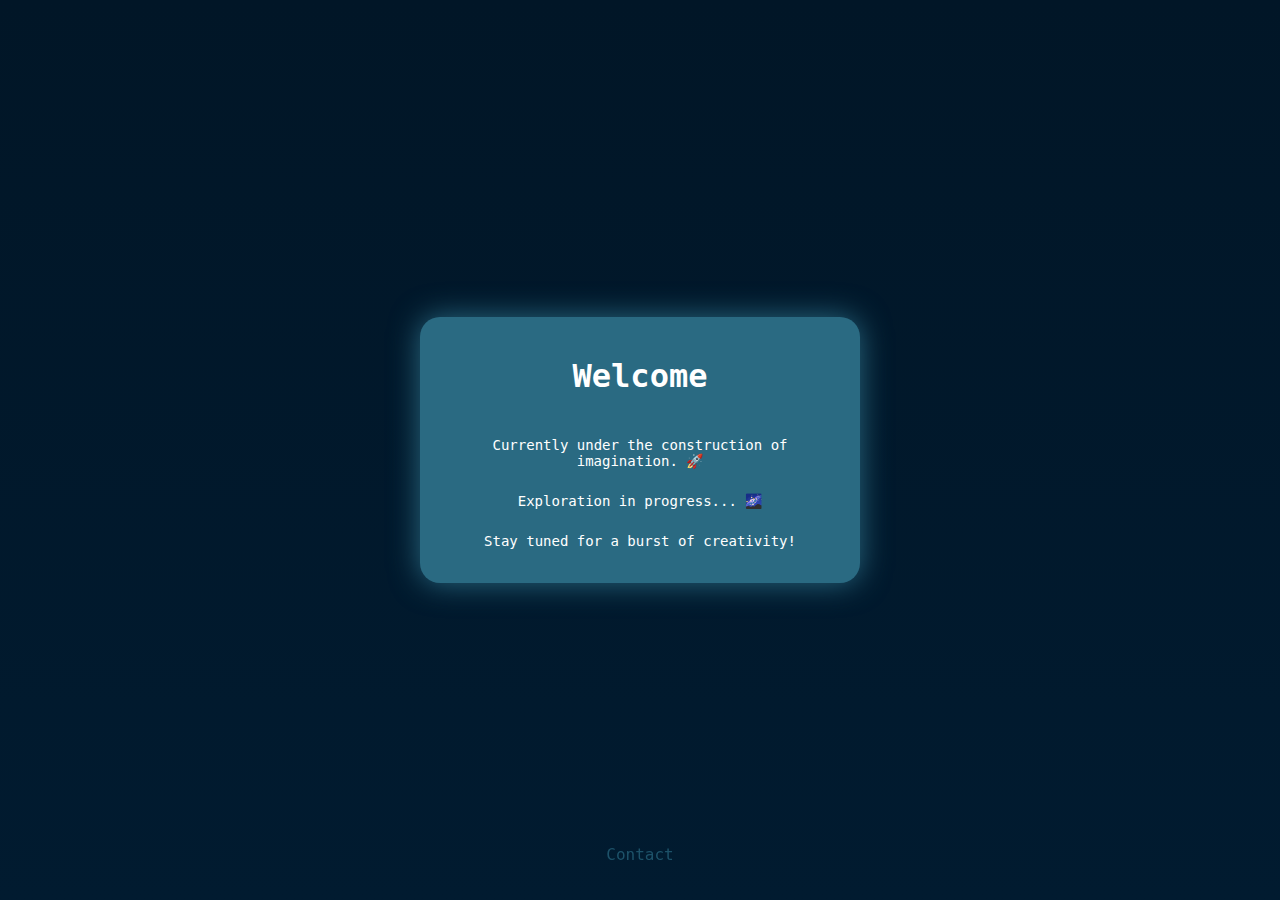
==== index.html @ 7d0512ce "Maintenance-Site" ====
<!DOCTYPE html>
<head>
    <!-- Implementierungen und Formatierungen -->
    <!-- Deine anderen Links und Scripts hier -->
    <meta charset="utf-8">
    <meta name="viewport" content="width=device-width, initial-scale=1">
    <link rel="stylesheet" href="style.css">
    <!-- Weitere Einbindungen hier -->

    <!--Title and shit-->
    <title>Homepage</title>
</head>
<body>
    <div class="card">
        <h1>Welcome</h1>
        <p style="margin-top: 20px;">Currently under the construction of imagination. 🚀</p>
        <p>Exploration in progress... 🌌</p>
        <p>Stay tuned for a burst of creativity!</p>
    </div>
    <div class="contact">
        <p id="contact-btn">Contact</p>
        <script>
            document.getElementById('contact-btn').addEventListener('click', function() {
                window.location.href = '/contact.html';
            });
        </script>
    </div>
</body>
</html>
---- style.css ----
body {
    display: flex;
    justify-content: center;
    align-items: center;
    margin: 0;
    padding: 0;
    min-height: 100vh;
    background: linear-gradient(#011627, #011b30); 
}
.card {
    background-color: #2a6a82;
    width: 90%; 
    max-width: 400px; 
    height: auto; 
    border-radius: 20px;
    box-shadow: 0px 0px 30px #2a6a82;
    font-family: 'Source Code Pro', monospace;
    align-items: center;
    display: flex;
    flex-direction: column; 
    padding: 20px; 
}
.card h1 {
    margin-top: 20px;
    font-weight: 900;
    color: white;
}
.card p {
    color: white;
    font-weight: 400;
    margin-top: 10px;
    font-size: 14px;
    text-align: center;
}
.contact{
    font-family: 'Source Code Pro', monospace;
    color: #2a6a82;
    opacity: 70%;
    position: fixed;
    bottom: 0;
    text-align: center;
    padding: 20px 0;
}
.contact:hover{
    color: #3c7f97;
    opacity: 100%;
}
button {
    background-color: #549ebb; 
    border: none;
    color: white;
    padding: 15px 32px;
    text-align: center;
    text-decoration: none;
    display: inline-block;
    font-size: 16px;
    border-radius: 17px;
    margin-top: 7px;
  }
button:hover{
   background-color: #73b5cf; 
 }
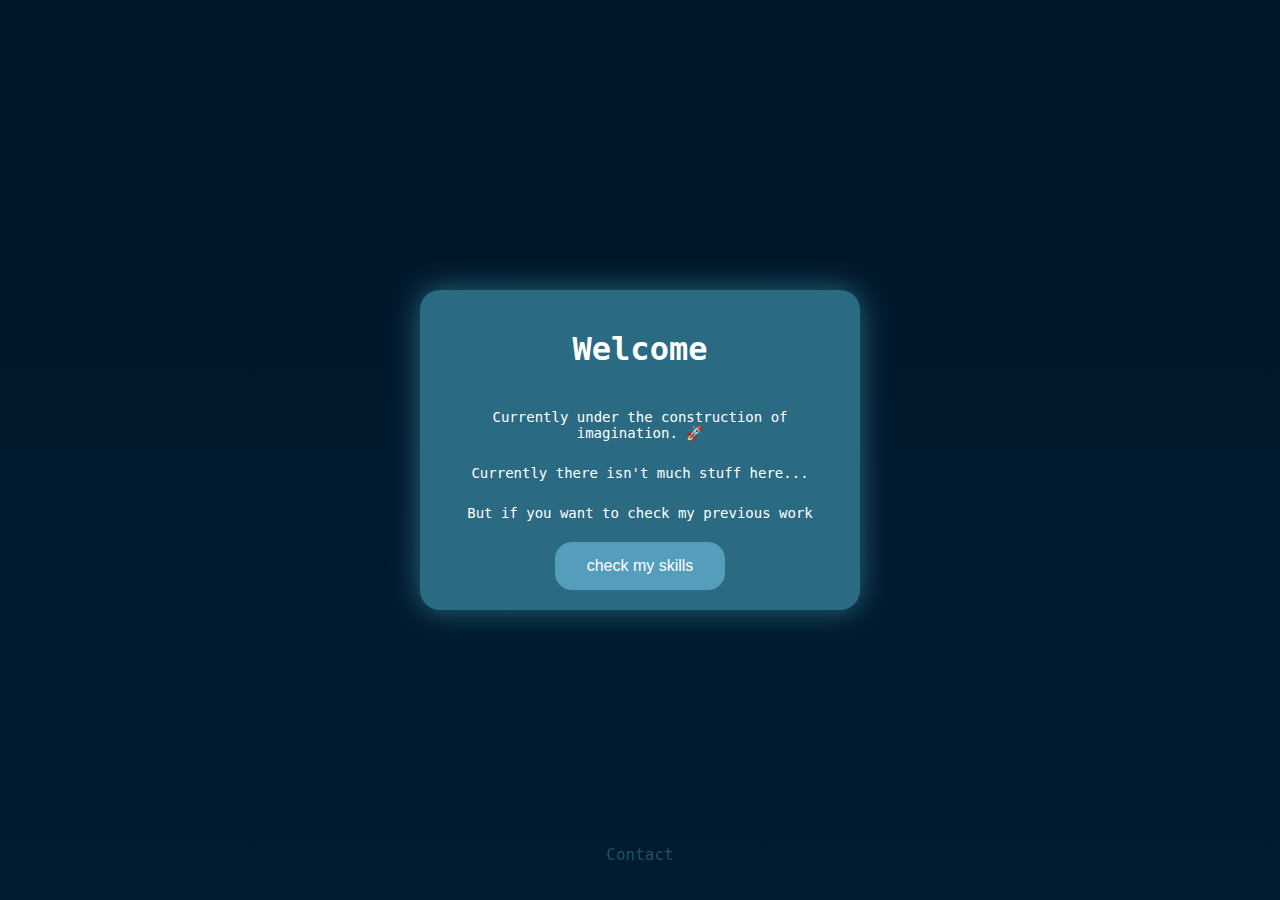
==== commit 9a6cd96f: "f" ====
--- a/index.html
+++ b/index.html
@@ -14,8 +14,15 @@
     <div class="card">
         <h1>Welcome</h1>
         <p style="margin-top: 20px;">Currently under the construction of imagination. 🚀</p>
-        <p>Exploration in progress... 🌌</p>
-        <p>Stay tuned for a burst of creativity!</p>
+        <p>Currently there isn't much stuff here...</p>
+        <p>But if you want to check my previous work</p>
+        <button id="hireButton">check my skills</button>
+
+    <script>
+        document.getElementById('hireButton').addEventListener('click', function() {
+            window.location.href = '/hire.html';
+        });
+    </script>
     </div>
     <div class="contact">
         <p id="contact-btn">Contact</p>
--- a/style.css
+++ b/style.css
@@ -6,6 +6,9 @@
     padding: 0;
     min-height: 100vh;
     background: linear-gradient(#011627, #011b30); 
+    height: 100%;
+    width: 100%;
+    background-color: #011627;
 }
 .card {
     background-color: #2a6a82;
